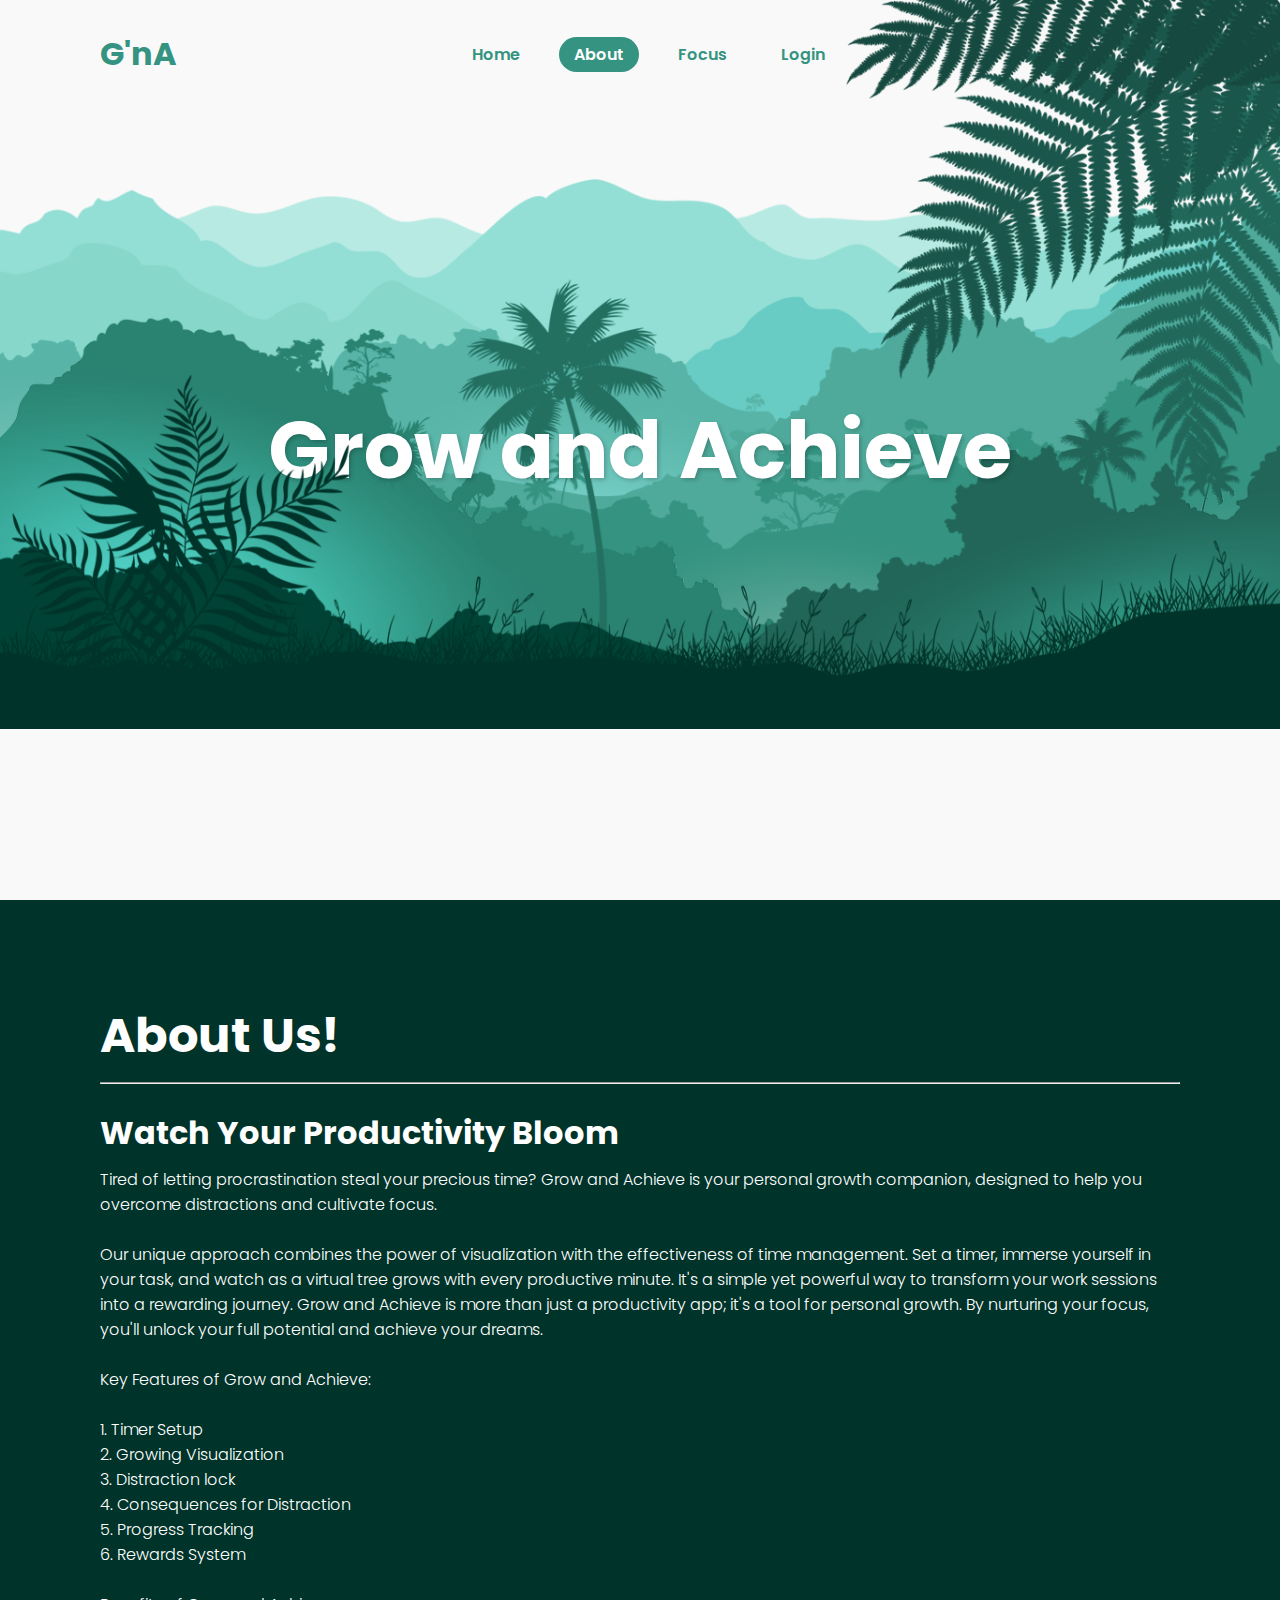
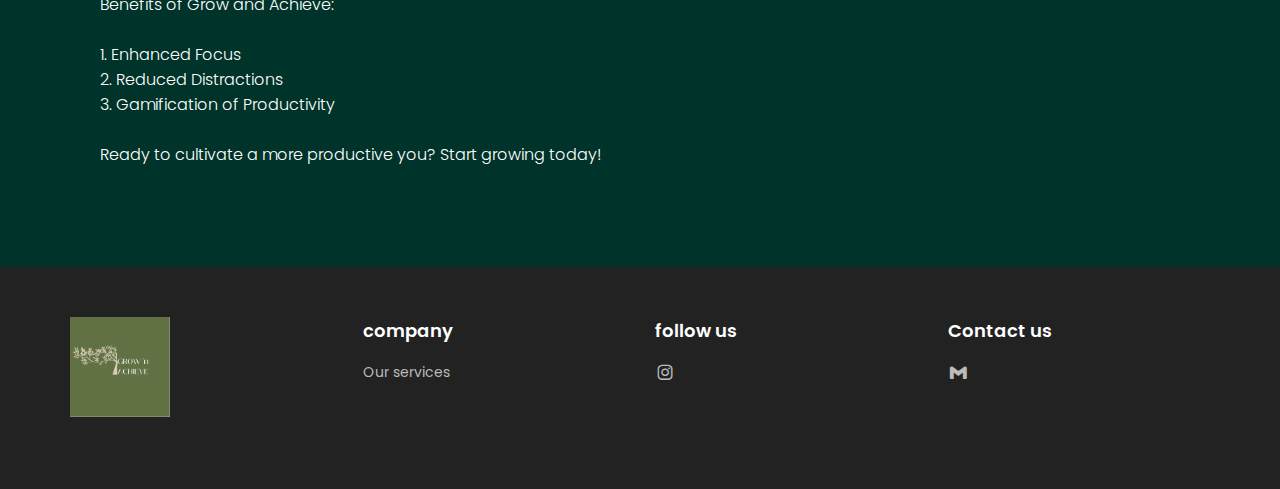
==== about.html @ 7e2b74ad "Add files via upload" ====
<!DOCTYPE html>
<html lang="en">
<head>
    <meta charset="UTF-8">
    <meta http-equiv="X-UA-Compatible" content="IE=edge">
    <meta name="viewport" content="width=device-width, initial-scale=1.0">
    <link rel="shortcut icon" type="x-icon" href="assests/icon.jpg">
    <title>About</title>
    <link rel="stylesheet" href="styles/about.css">
    <link href='https://unpkg.com/boxicons@2.1.4/css/boxicons.min.css' rel='stylesheet'>
    <style>
        .right-align {
            text-align: right;
        }
    </style>
</head>
<body>
    <header>
        <h2 class="logo"><a href="home.html">G'nA</a></h2>
        <nav class="navigation">
            <a href="home.html">Home</a>
            <a href="about.html" class="active">About</a>
            <a href="focus.html">Focus</a>
            <a href="login.html">Login</a>
        </nav>
    </header>
    <section class="parallax">
        <img src="assests/hill1.png" id="hill1">
        <img src="assests/hill2.png" id="hill2">
        <img src="assests/hill3.png" id="hill3">
        <img src="assests/hill4.png" id="hill4">
        <img src="assests/hill5.png" id="hill5">
        <img src="assests/tree.png" id="tree">
        <h2 id="text">Grow and Achieve</h2>
        <img src="assests/leaf.png" id="leaf">
        <img src="assests/plant.png" id="plant">
    </section>
    <section class="sec">
        <h2>About Us!</h2>
        <hr><br>
        <p class="h6">Watch Your Productivity Bloom <br></p>
        <p>
            Tired of letting procrastination steal your precious time? Grow and Achieve is your personal growth companion, designed to help you overcome distractions and cultivate focus. <br>
            <br>
            Our unique approach combines the power of visualization with the effectiveness of time management. Set a timer, immerse yourself in your task, and watch as a virtual tree grows with every productive minute. It's a simple yet powerful way to transform your work sessions into a rewarding journey. 
            Grow and Achieve is more than just a productivity app; it's a tool for personal growth. By nurturing your focus, you'll unlock your full potential and achieve your dreams. <br>
            <br>
            Key Features of Grow and Achieve: <br>
            <br>
            1. Timer Setup <br>
            2. Growing Visualization <br>
            3. Distraction lock <br>
            4. Consequences for Distraction <br>
            5. Progress Tracking <br>
            6. Rewards System <br>
            <br>
            Benefits of Grow and Achieve: <br>
            <br>
            1. Enhanced Focus <br>
            2. Reduced Distractions <br>
            3. Gamification of Productivity <br>
            <br>
            Ready to cultivate a more productive you? Start growing today!<br>
        </p>
    </section>
    <footer class="footer">
        <div class="container">
            <div class="footer-col">
                <img src="assests/logo.jpeg" class="image">
            </div>
            <div class="footer-col">
                <h4>company</h4>
                <ul>
                    <li><a href="focus.html">Our services</a></li>
                </ul>
            </div>
            <div class="footer-col">
                <h4>follow us</h4>
                <div class="social-links">
                    <a href="https://www.instagram.com/grow_andachieve?igsh=ZWtvZnI2N3U3cXBs" target="_blank"><i class='bx bxl-instagram'></i></a>
                </div>
            </div>
            <div class="footer-col">
                <h4>Contact us</h4>
                <div class="social-links">
                    <a href="https://mail.google.com/mail/?view=cm&fs=1&to=growandachieve1@gmail.com" target="_blank"><i class='bx bxl-gmail' ></i></a>
                </div>
            </div>
        </div>
    </footer>
    <script src="scripts/about.js"></script>
</body>
</html>
---- styles/about.css ----
@import url('https://fonts.googleapis.com/css2?family=Poppins:wght@300;400;500;600;700;800;900&display=swap');

* {
    margin: 0;
    padding: 0;
    box-sizing: border-box;
    font-family: 'Poppins', sans-serif;
}

body{
    background: #f9f9f9;
    min-height: 100vh;
    overflow-x: hidden;
    scroll-behavior: smooth;
}

body::-webkit-scrollbar{
    display: none;
}

header{
    position: absolute;
    top: 0;
    left: 0;
    width: 100%;
    padding: 30px 100px;
    display: flex;
    justify-content: flex-start;
    align-items: center;
    z-index: 100;
}

.logo{
    font-size: 2em;
    margin-right: 270px;
}

.logo a{
    color: #359381;
    text-decoration: none;
}

.navigation a{
    text-decoration: none;
    color: #359381;
    padding: 6px 15px;
    border-radius: 20px;
    margin: 0 10px;
    font-weight: 600;
}

.navigation a:hover, 
.navigation a.active {
    background: #359381;
    color: #fff;
}

.parallax{
    position: relative;
    display: flex;
    justify-content: center;
    align-items: center;
    height: 100vh;
    overflow: hidden;
}

#text{
    position: absolute;
    font-size: 5rem;
    color: #fff;
    text-shadow: 2px 2px 4px rgba(0, 0, 0, .2);
}

.parallax img{
    position: absolute;
    top: 0;
    left: 0;
    width: 100%;
    pointer-events: none;
}

.sec{
    position: relative;
    background:#003329;
    padding: 100px;
}

.sec h2{
    font-size: 3em;
    color: #fff;
    margin-bottom: 10px;
    font-weight: 700;
}

.sec .h6{
    font-size: 2rem;
    color: #fff;
    margin-bottom: 10px;
    font-weight: 700;
}

.sec p{
    font-size: 1em;
    color: #fff;
    font-weight: 300;
}

.footer {
    background-color: #222;
    color: #fff;
    padding: 50px 0;
    text-align: left;
}

.footer .container {
    display: flex;
    justify-content: space-between;
    align-items: flex-start;
    max-width: 1200px;
    margin: 0 auto;
    padding: 0 15px;
}

.footer .footer-col {
    flex-basis: 25%;
    padding: 0 15px;
}

.footer .footer-col h4 {
    font-size: 18px;
    margin-bottom: 15px;
    font-weight: 600;
    position: relative;
}

.footer .footer-col ul {
    list-style: none;
    padding: 0;
    margin: 0;
}

.footer .footer-col ul li {
    margin-bottom: 10px;
}

.footer .footer-col ul li a {
    color: #bbb;
    text-decoration: none;
    font-size: 14px;
    transition: color 0.3s ease;
}

.footer .footer-col ul li a:hover {
    color: #fff;
    cursor: pointer;
}

.footer .social-links {
    display: flex;
    align-items: center;
}

.footer .social-links a {
    color: #bbb;
    margin-right: 10px;
    font-size: 20px;
    transition: color 0.3s ease;
}

.footer .social-links a:hover {
    color: #fff;
}

/* Logo Image Style */
.footer .footer-col .image {
    width: 100px;
    height: auto;
    margin-bottom: 15px;
}

/* Media Queries for Responsive Design */
@media (max-width: 768px) {
    .footer .container {
        flex-direction: column;
        align-items: center;
    }

    .footer .footer-col {
        flex-basis: 100%;
        text-align: center;
        margin-bottom: 30px;
    }
}

@media (max-width: 480px) {
    .footer .footer-col ul li {
        margin-bottom: 8px;
    }

    .footer .footer-col ul li a {
        font-size: 13px;
    }
}
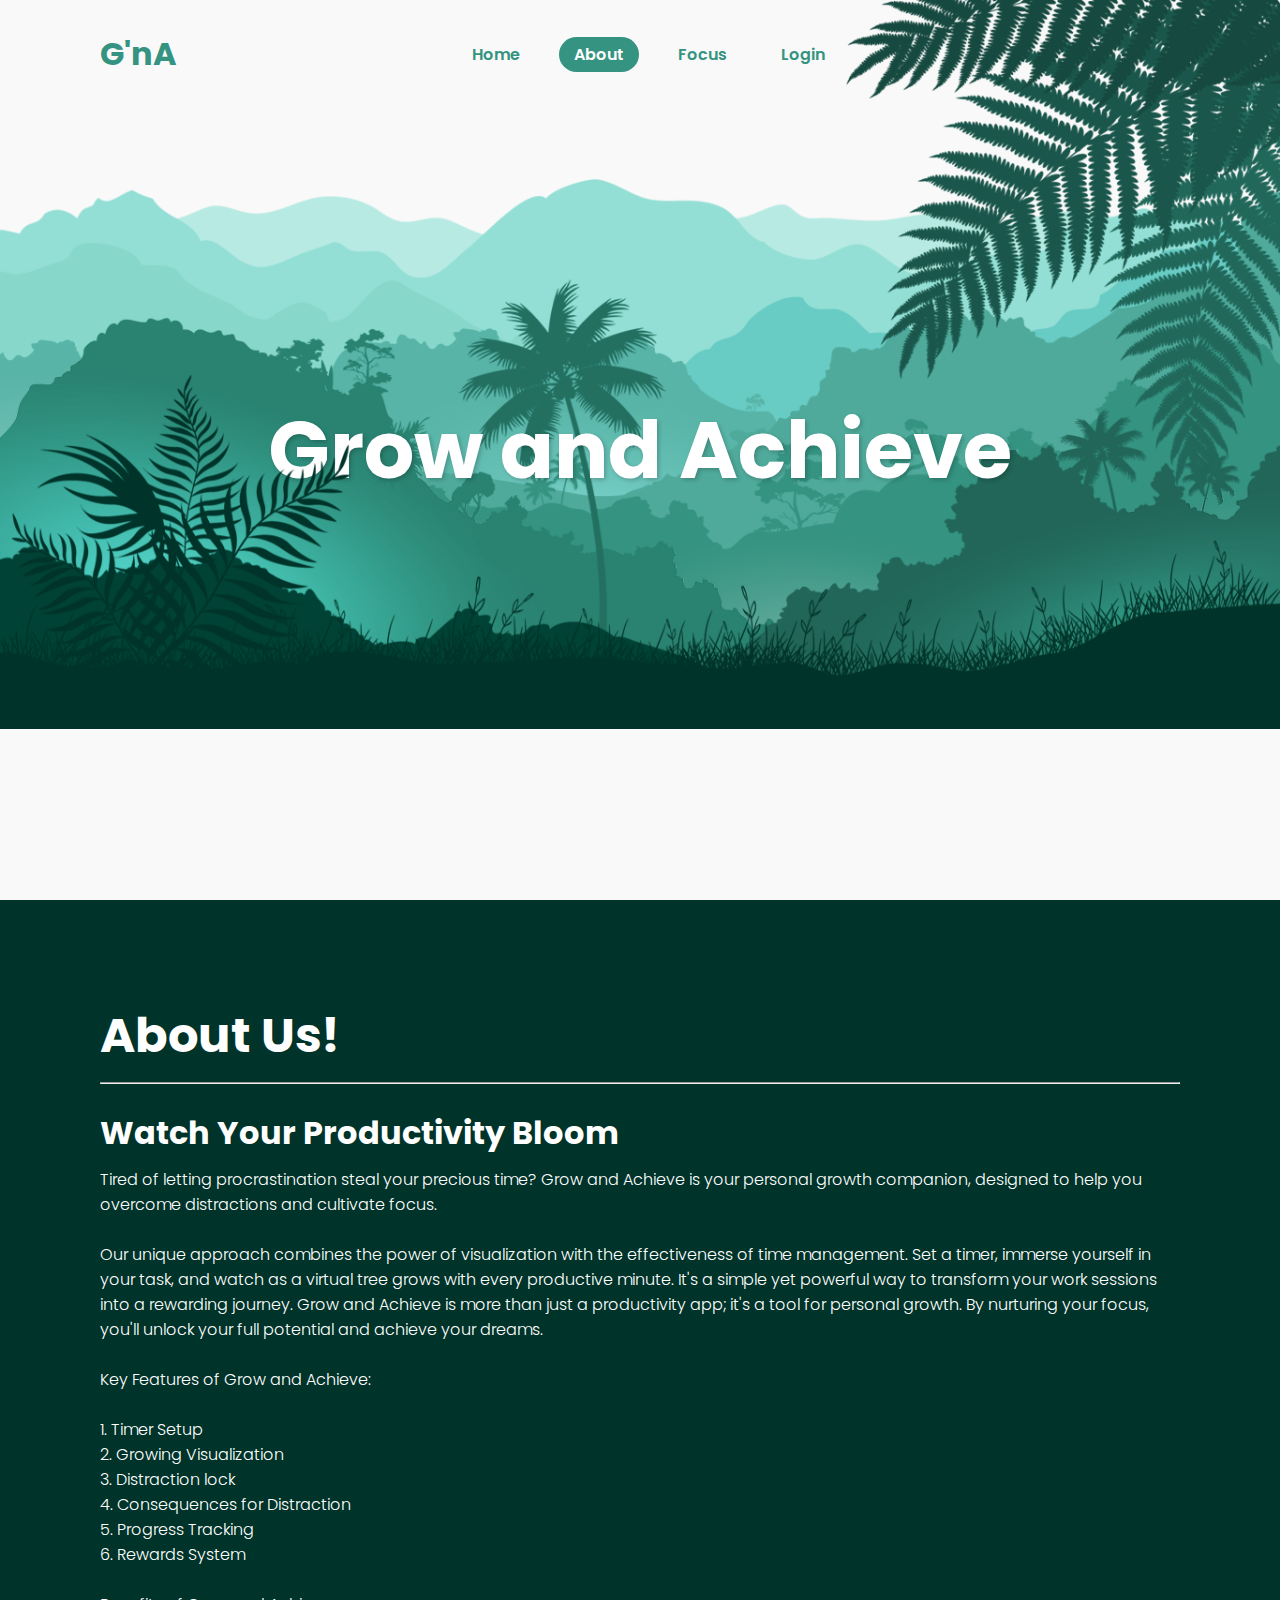
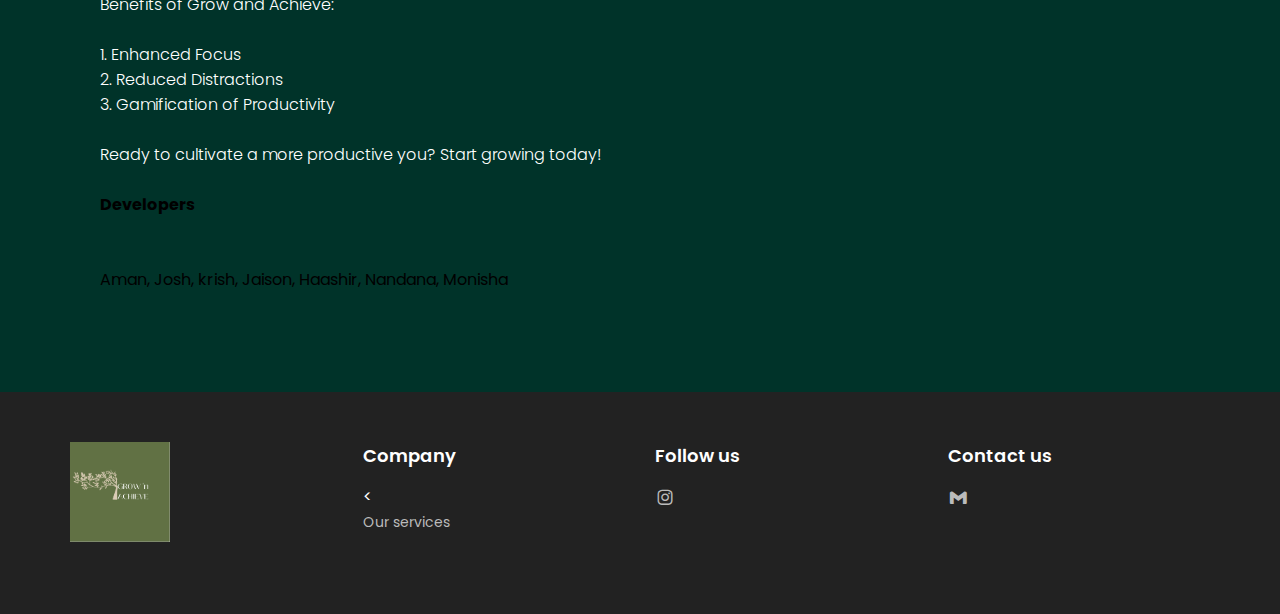
==== commit ec2ac28a: "Update about.html" ====
--- a/about.html
+++ b/about.html
@@ -16,9 +16,9 @@
 </head>
 <body>
     <header>
-        <h2 class="logo"><a href="home.html">G'nA</a></h2>
+        <h2 class="logo"><a href="index.html">G'nA</a></h2>
         <nav class="navigation">
-            <a href="home.html">Home</a>
+            <a href="index.html">Home</a>
             <a href="about.html" class="active">About</a>
             <a href="focus.html">Focus</a>
             <a href="login.html">Login</a>
@@ -61,6 +61,10 @@
             3. Gamification of Productivity <br>
             <br>
             Ready to cultivate a more productive you? Start growing today!<br>
+            <br>
+            <h4>Developers</h4><br>
+            <br>
+            Aman, Josh, krish, Jaison, Haashir, Nandana, Monisha
         </p>
     </section>
     <footer class="footer">
@@ -69,13 +73,13 @@
                 <img src="assests/logo.jpeg" class="image">
             </div>
             <div class="footer-col">
-                <h4>company</h4>
+                <h4>Company</h4><
                 <ul>
                     <li><a href="focus.html">Our services</a></li>
                 </ul>
             </div>
             <div class="footer-col">
-                <h4>follow us</h4>
+                <h4>Follow us</h4>
                 <div class="social-links">
                     <a href="https://www.instagram.com/grow_andachieve?igsh=ZWtvZnI2N3U3cXBs" target="_blank"><i class='bx bxl-instagram'></i></a>
                 </div>
@@ -90,4 +94,4 @@
     </footer>
     <script src="scripts/about.js"></script>
 </body>
-</html>+</html>
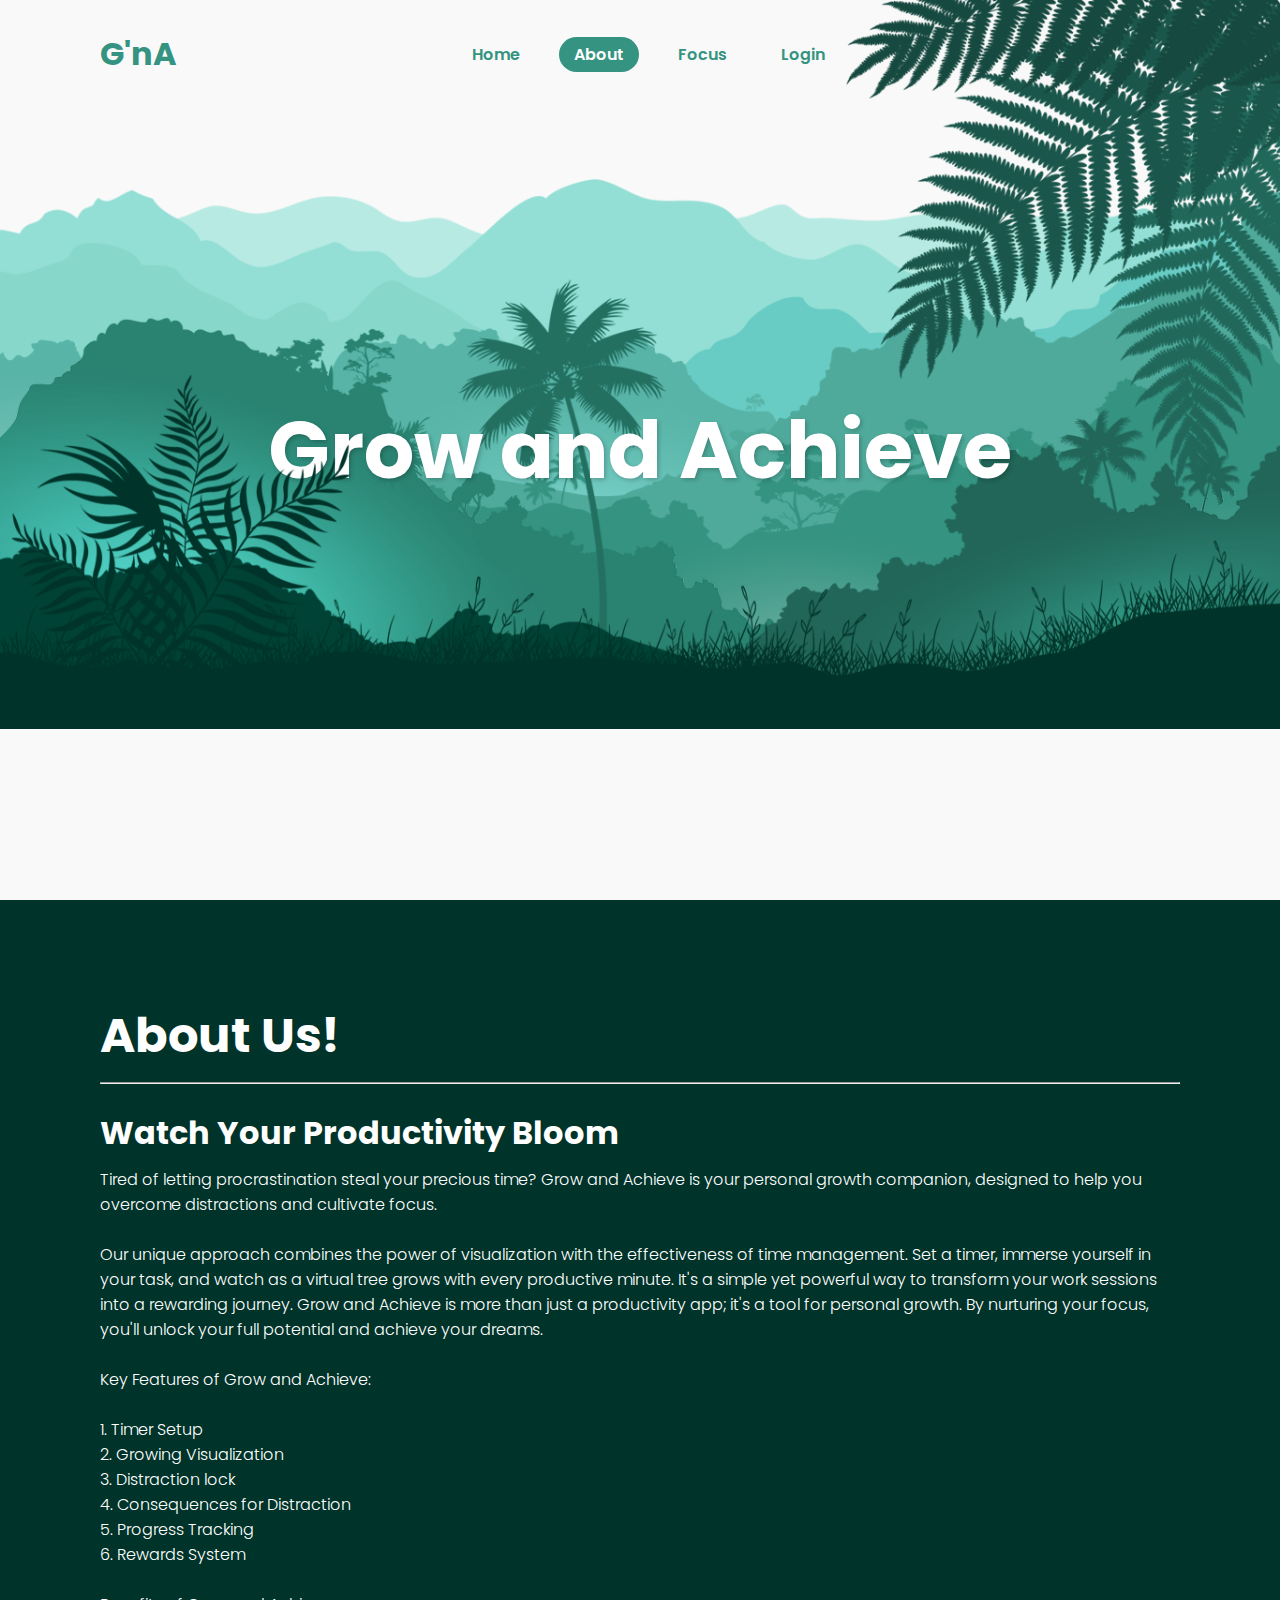
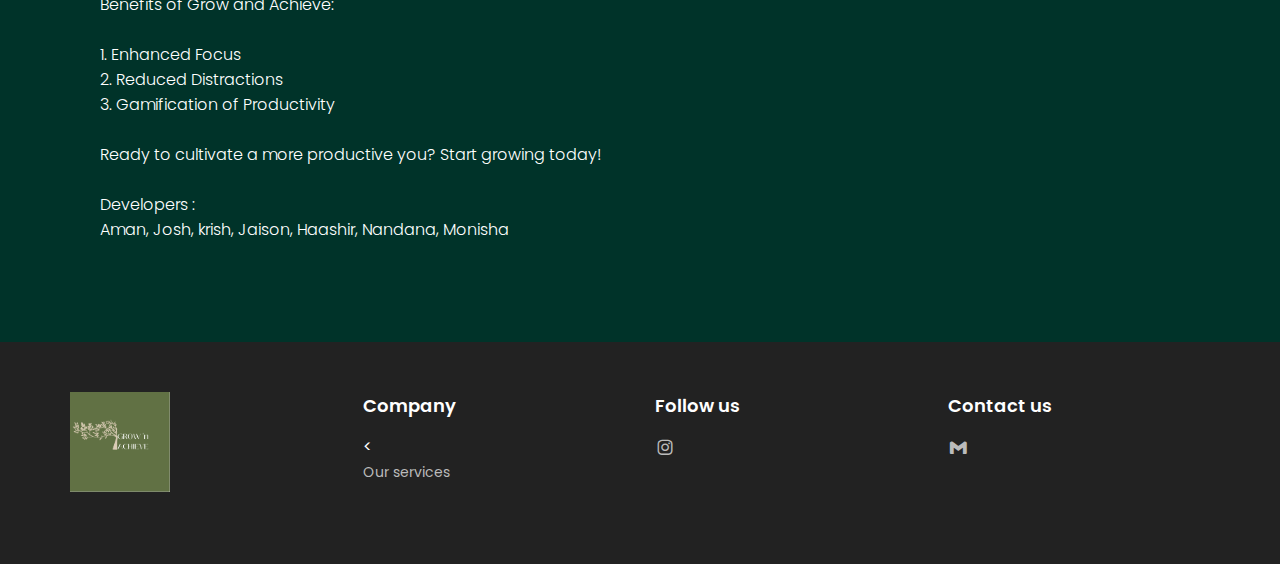
==== commit 5c19d846: "Update about.html" ====
--- a/about.html
+++ b/about.html
@@ -62,7 +62,7 @@
             <br>
             Ready to cultivate a more productive you? Start growing today!<br>
             <br>
-            <h4>Developers</h4><br>
+            Developers :
             <br>
             Aman, Josh, krish, Jaison, Haashir, Nandana, Monisha
         </p>
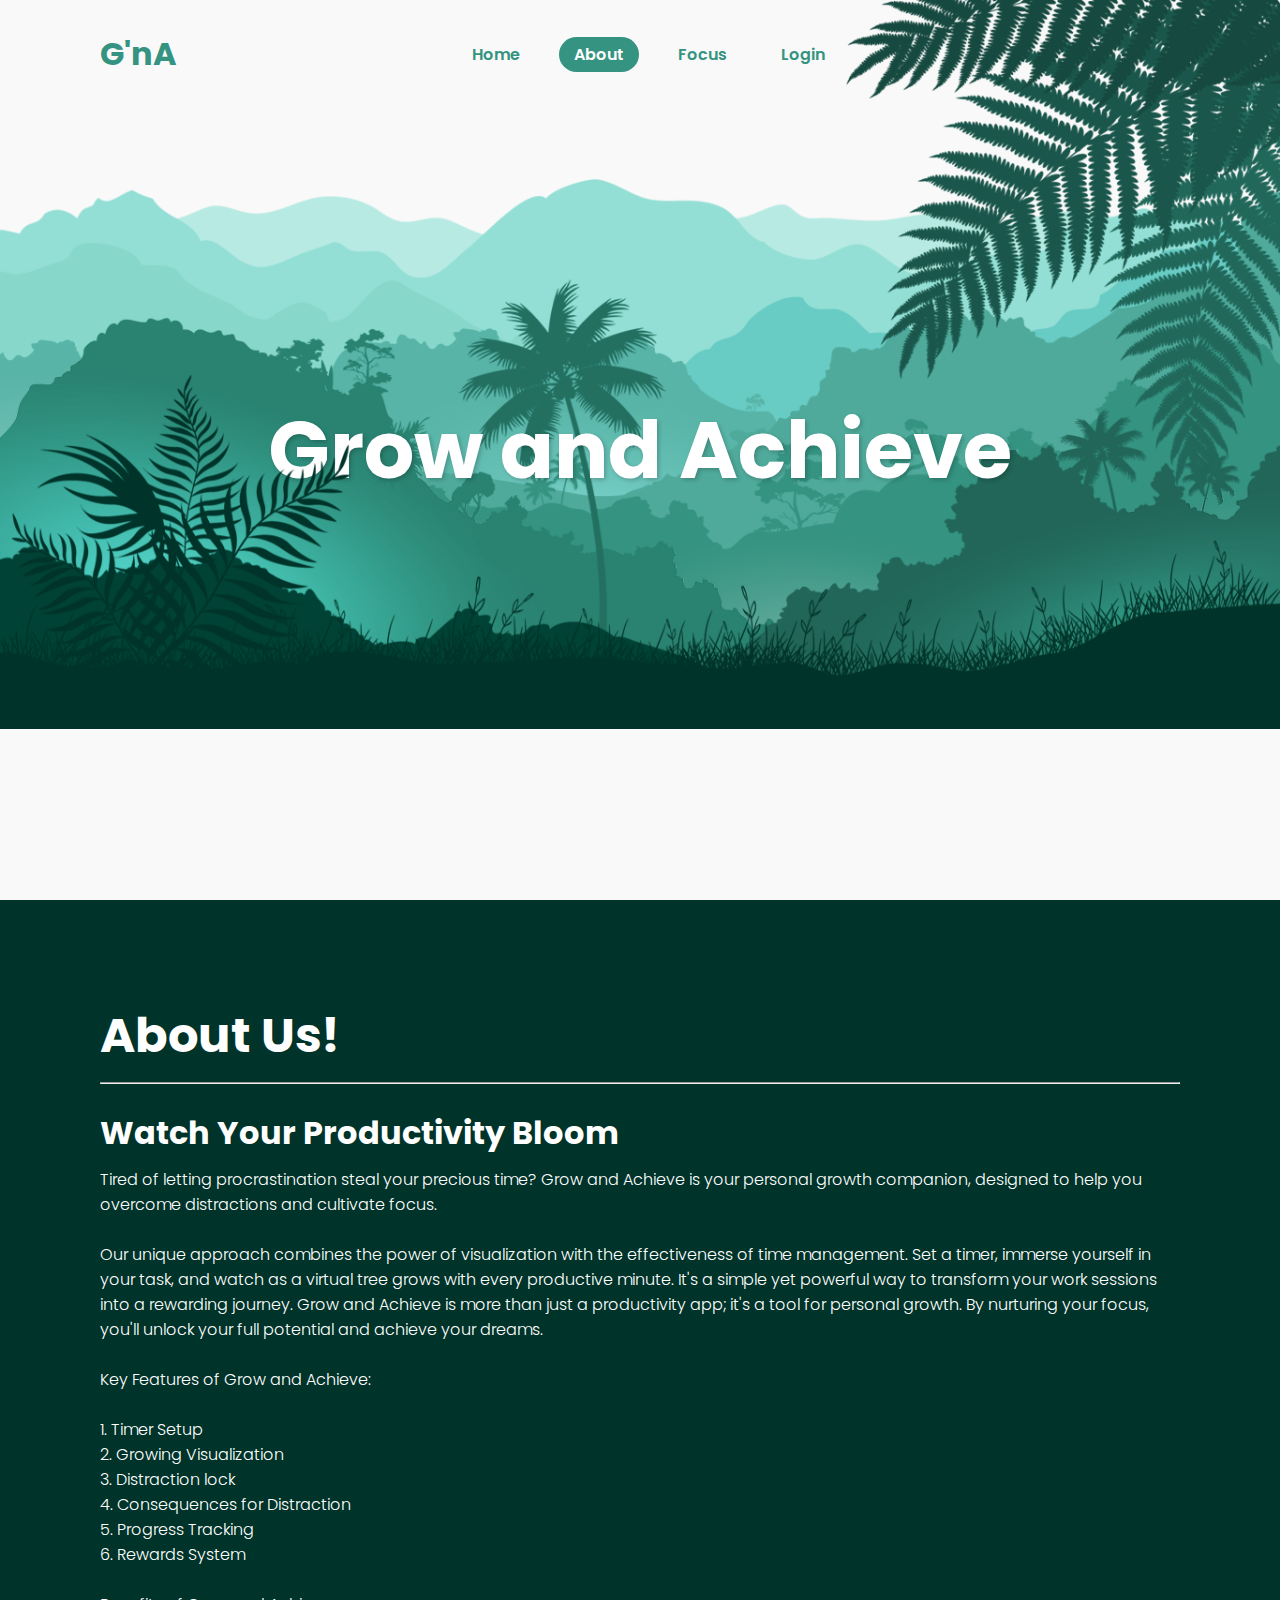
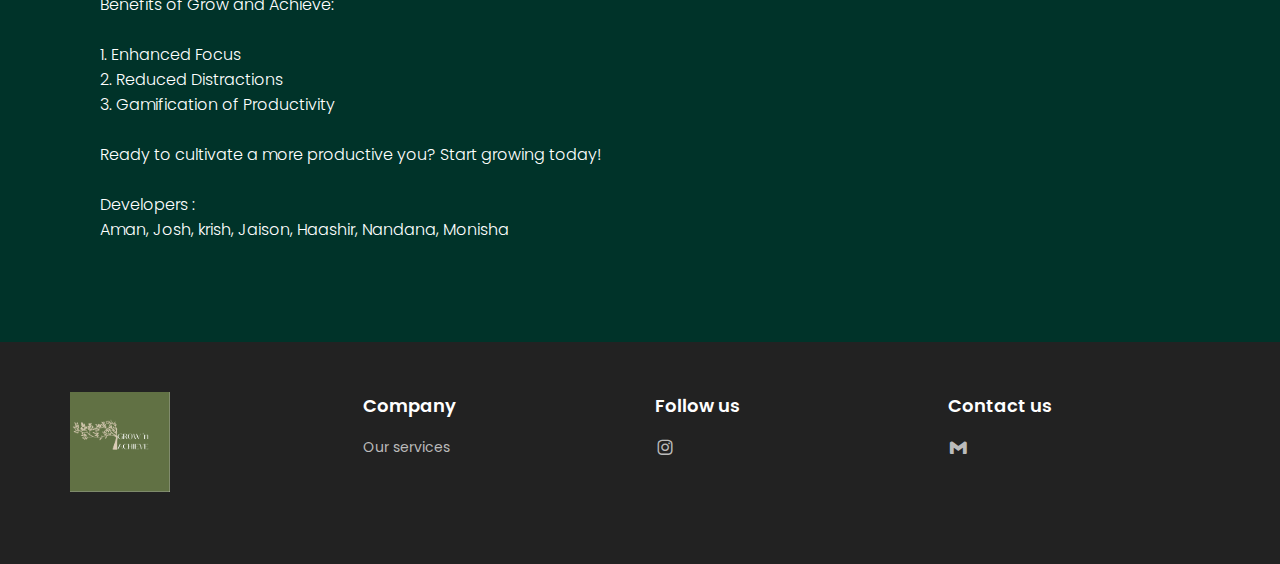
==== commit 36ace0fc: "Update about.html" ====
--- a/about.html
+++ b/about.html
@@ -73,7 +73,7 @@
                 <img src="assests/logo.jpeg" class="image">
             </div>
             <div class="footer-col">
-                <h4>Company</h4><
+                <h4>Company</h4>
                 <ul>
                     <li><a href="focus.html">Our services</a></li>
                 </ul>
